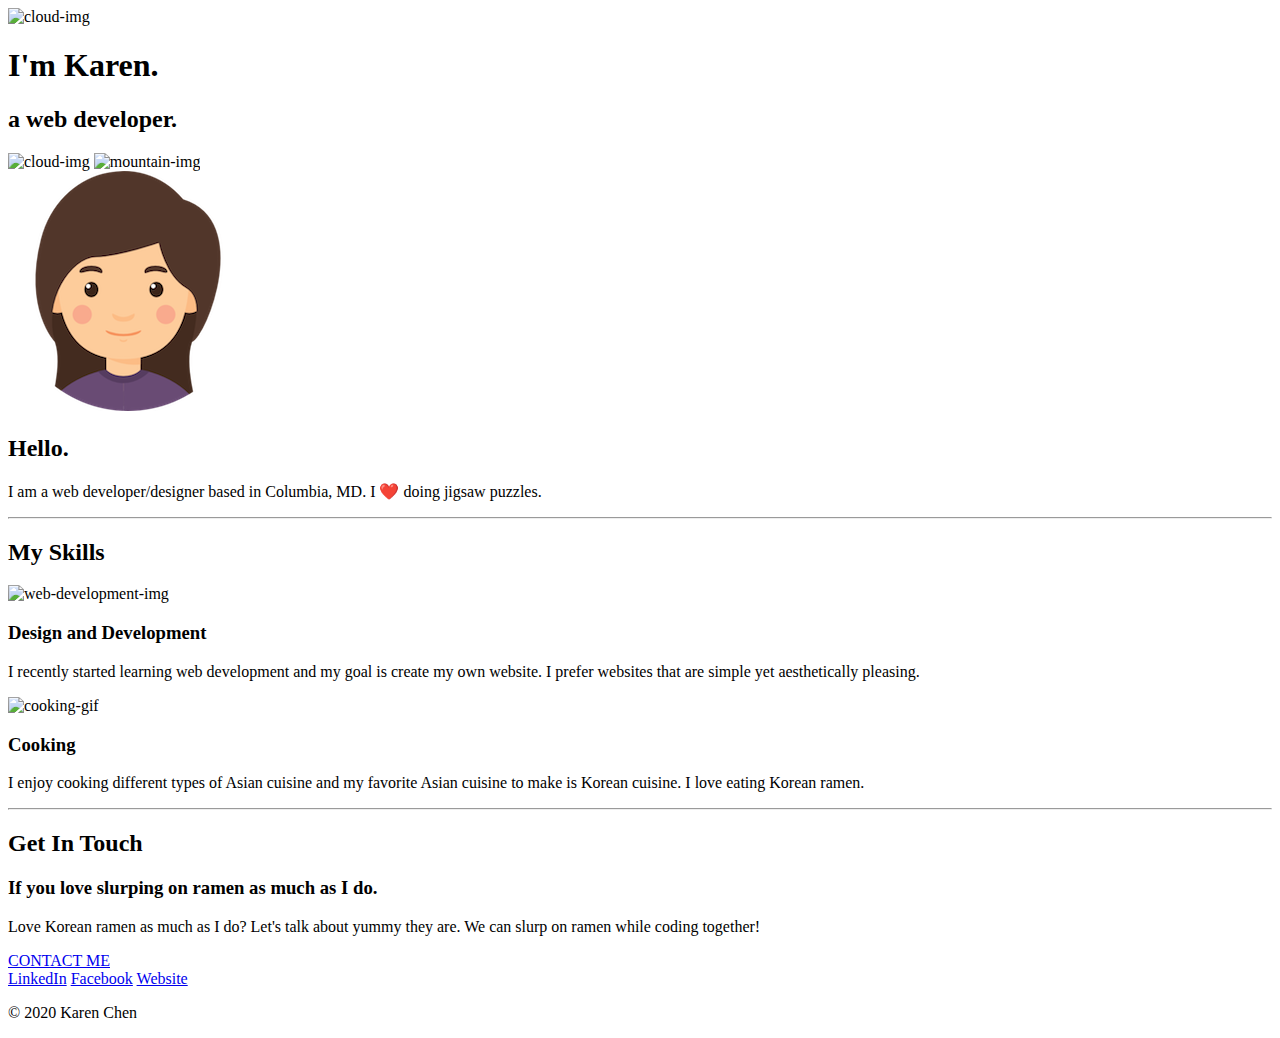
==== index.html @ f2ad1a76 "Added initial website files" ====
<!DOCTYPE html>
<html lang="en" dir="ltr">

<head>
  <meta charset="utf-8">
  <title>Karen Chen</title>
  <link rel="stylesheet" href="css/styles.css">
  <link rel="icon" href="mocha.favicon.ico">
  <link href="https://fonts.googleapis.com/css2?family=Merriweather:wght@300&family=Montserrat:wght@300&family=Sacramento&display=swap" rel="stylesheet">
</head>

<body>

  <div class="top-container">
    <img class="top-cloud" src="images/cloud.png" alt="cloud-img">
    <h1>I'm Karen.</h1>
    <h2>a web developer.</h2>
    <img class="bottom-cloud" src="images/cloud.png" alt="cloud-img">
    <img src="images/mountain.png" alt="mountain-img">
  </div>

  <div class="middle-container">
    <div class="profile">
      <img class="profile-img" src="cropped-avatar.png" alt="female-avatar-img">
      <h2>Hello.</h2>
      <p class="intro">I am a web developer/designer based in Columbia, MD. I ❤️ doing jigsaw puzzles.</p>
    </div>
    <hr>
    <div class="skills">
      <h2>My Skills</h2>
      <div class="skill-row">
        <img class="web-dev-img" src="https://media.giphy.com/media/d9IfL7seBexHLct75B/giphy.gif" alt="web-development-img">
        <h3>Design and Development</h3>
        <p>I recently started learning web development and my goal is create my own website. I prefer websites that are simple yet aesthetically pleasing. </p>
      </div>
      <div class="skill-row">
        <img class="cooking-img" src="https://media.giphy.com/media/Ssl8ZJH9Rptv1VjAgX/giphy.gif" alt="cooking-gif">
        <h3>Cooking</h3>
        <p>I enjoy cooking different types of Asian cuisine and my favorite Asian cuisine to make is Korean cuisine. I love eating Korean ramen.</p>
      </div>
    </div>
    <hr>
    <div class="contact-me">
      <h2>Get In Touch</h2>
      <h3>If you love slurping on ramen as much as I do. </h3>
      <p class="contact-message">Love Korean ramen as much as I do? Let's talk about yummy they are. We can slurp on ramen while coding together!</p>
      <a class="btn" href="mailto:chenkaren283@gmail.com">CONTACT ME</a>
    </div>
  </div>


  <div class="bottom-container">
    <a class="footer-link" href="https://www.linkedin.com/in/karenchen283/">LinkedIn</a>
    <a class="footer-link" href="https://www.facebook.com/chenkaren283/">Facebook</a>
    <a class="footer-link" href="https://karencw3.github.io/CV/">Website</a>
    <p class="copyright">© 2020 Karen Chen</p>
  </div>

</body>

</html>
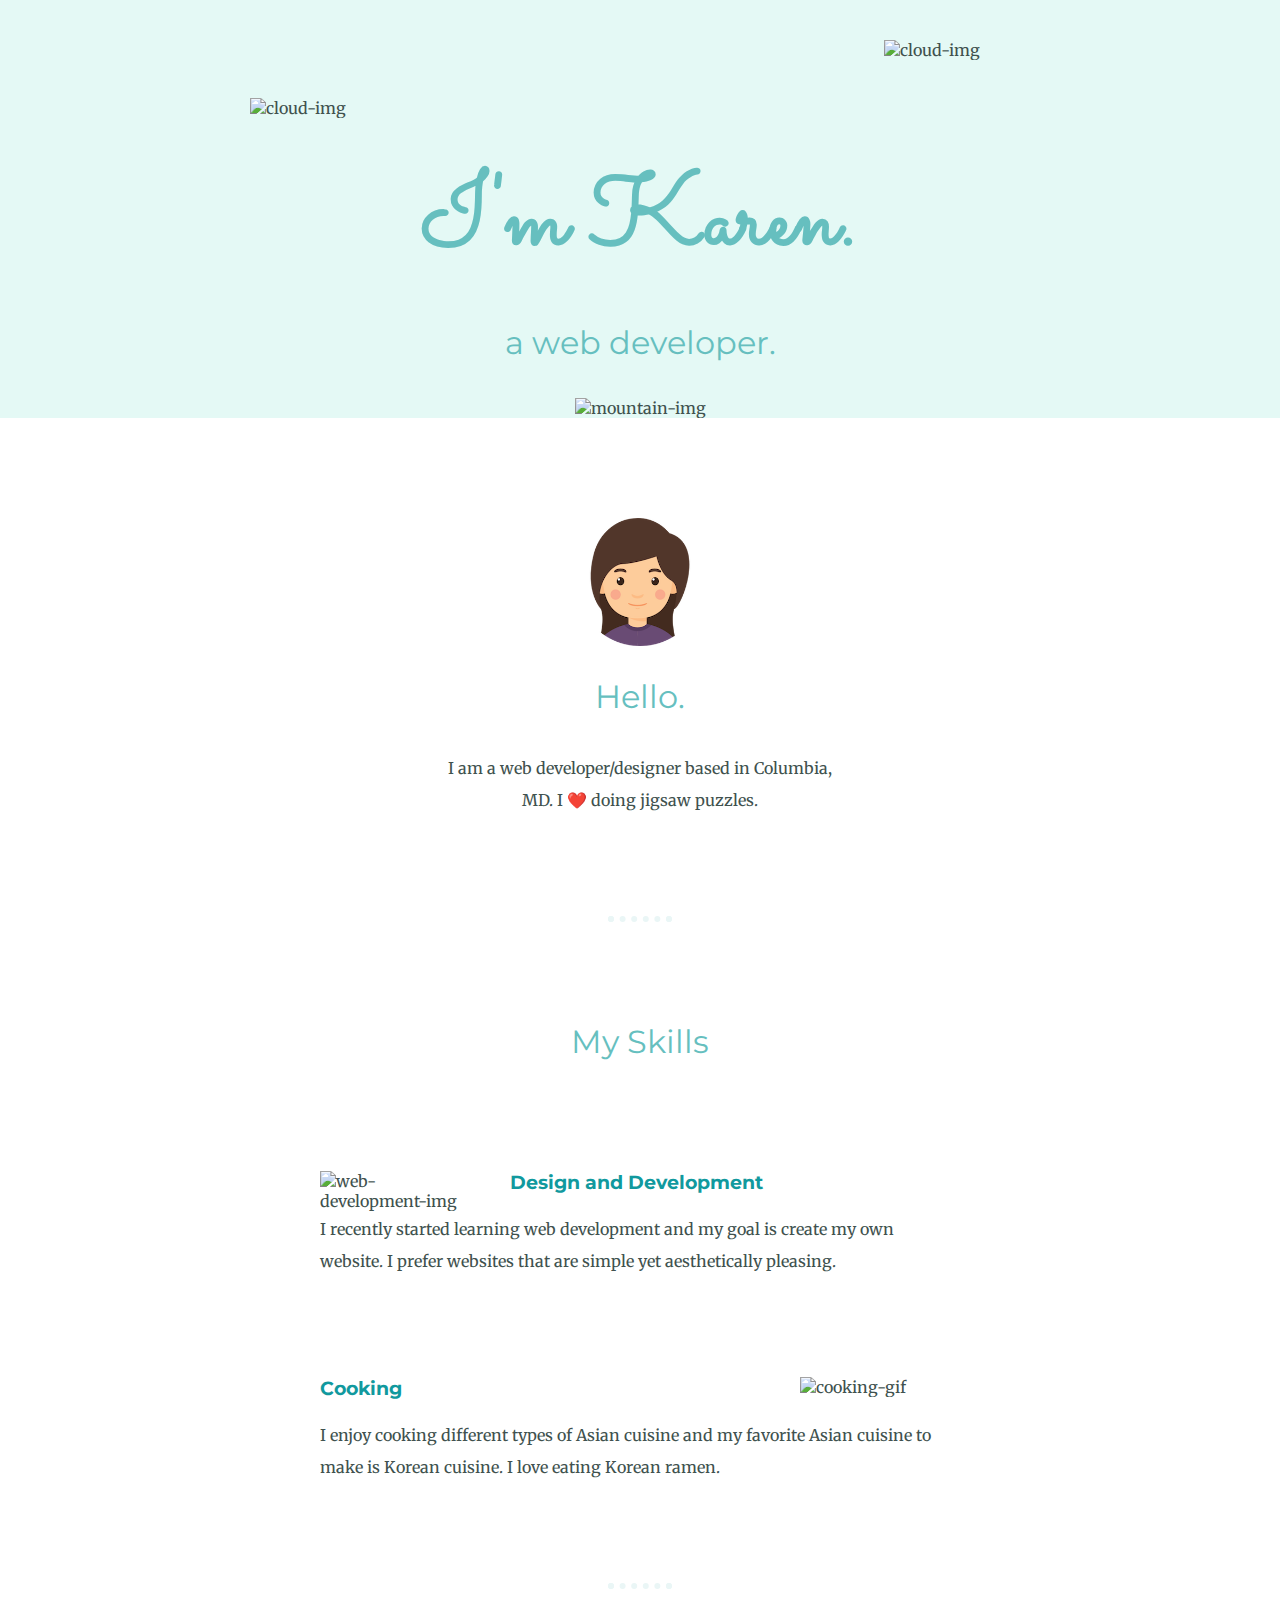
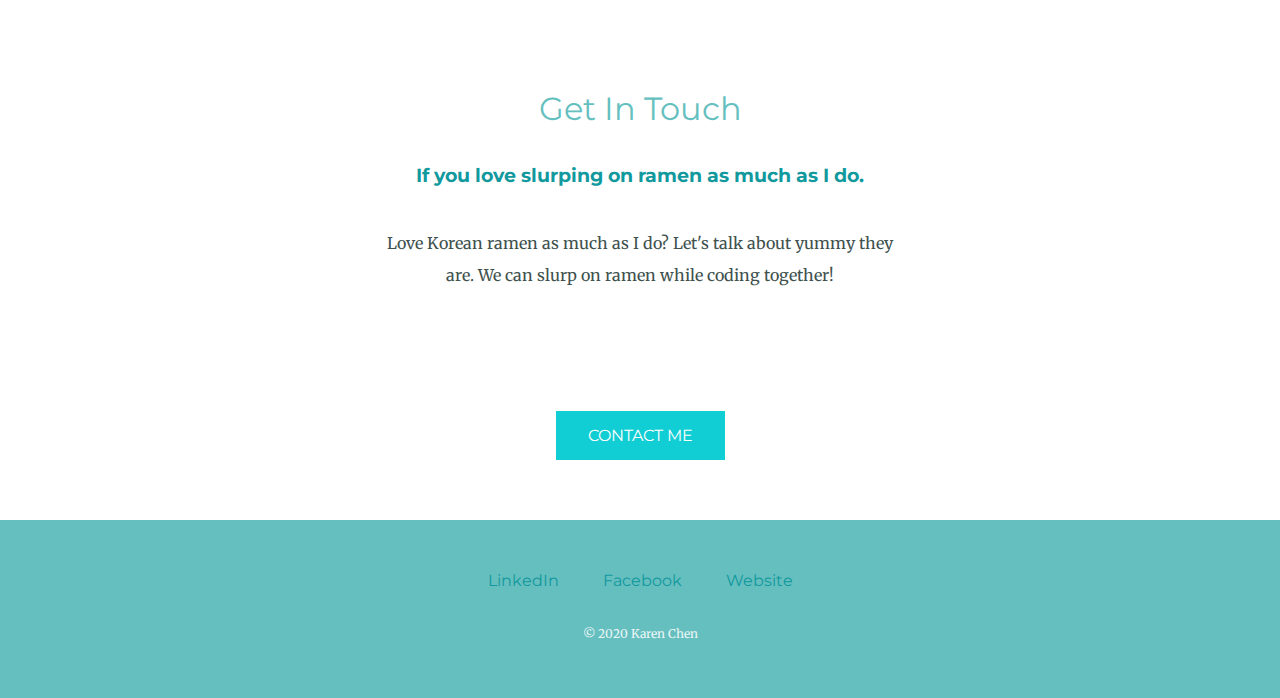
==== commit 5a4c4925: "Test css" ====
--- a/index.html
+++ b/index.html
@@ -4,7 +4,7 @@
 <head>
   <meta charset="utf-8">
   <title>Karen Chen</title>
-  <link rel="stylesheet" href="css/styles.css">
+  <link rel="stylesheet" href="styles.css">
   <link rel="icon" href="mocha.favicon.ico">
   <link href="https://fonts.googleapis.com/css2?family=Merriweather:wght@300&family=Montserrat:wght@300&family=Sacramento&display=swap" rel="stylesheet">
 </head>
@@ -52,7 +52,7 @@
   <div class="bottom-container">
     <a class="footer-link" href="https://www.linkedin.com/in/karenchen283/">LinkedIn</a>
     <a class="footer-link" href="https://www.facebook.com/chenkaren283/">Facebook</a>
-    <a class="footer-link" href="https://karencw3.github.io/CV/">Website</a>
+    <a class="footer-link" href="cv.html">Website</a>
     <p class="copyright">© 2020 Karen Chen</p>
   </div>
 
--- a/styles.css
+++ b/styles.css
@@ -0,0 +1,137 @@
+body {
+  color: #40514E;
+  margin: 0;
+  text-align: center;
+  font-family: 'Merriweather', serif;
+}
+
+h1 {
+  margin: 50px auto 0 auto;
+  font-family: 'Sacramento', cursive;
+  font-size: 6.25rem;
+  color: #66BFBF;
+}
+
+h2 {
+  font-family: 'Montserrat', sans-serif;
+  font-size: 2rem;
+  color: #66BFBF;
+  font-weight: normal;
+  padding-bottom: 10px;
+}
+
+h3 {
+  font-family: 'Montserrat', sans-serif;
+  color: #11999E;
+}
+
+p {
+    line-height: 2;
+}
+
+hr {
+  border: dotted #EAF6F6 6px;
+  border-bottom: 0;
+  width: 4%;
+  margin: 100px auto;
+}
+
+a {
+  color: #11999E;
+  font-family: 'Montserrat', sans-serif;
+  margin: 10px 20px;
+  text-decoration: none;
+}
+
+a:hover {
+  color: #EAF6F6;
+}
+.top-container {
+  background-color: #E4F9F5;
+  position: relative;
+  padding-top: 100px;
+}
+
+.middle-container {
+  margin: 100px 0;
+}
+
+.bottom-container {
+  background-color: #66BFBF;
+  padding: 50px 0 20px;
+}
+
+.skill-row {
+  width: 50%;
+  margin: 100px auto 100px auto;
+  text-align: left;
+}
+
+.intro {
+  width: 30%;
+  margin: auto;
+}
+
+.contact-message {
+  width: 40%;
+  margin: 40px auto 60px;
+}
+
+.copyright {
+  color: #EAF6F6;
+  font-size: 0.75rem;
+  padding: 20px 0;
+}
+
+.top-cloud {
+  position: absolute;
+  right: 300px;
+  top: 40px;
+}
+
+.bottom-cloud {
+  position: absolute;
+  left: 250px;
+  bottom: 300px;
+}
+.profile-img {
+width: 10%;
+}
+
+.web-dev-img {
+  width: 25%;
+  float: left;
+  margin-right: 30px;
+}
+
+.cooking-img {
+  width: 25%;
+  float: right;
+  margin-left: 30px;
+}
+
+.btn {
+  position: relative; top: 50px;
+  background-color: #11CDD4;
+  border: none;
+  color: white;
+  padding: 15px 32px;
+  text-align: center;
+  text-decoration: none;
+  display: inline-block;
+  font-size: 16px;
+  font-family: 'Montserrat', sans-serif;
+}
+
+.btn:hover {
+  position: relative; top: 50px;
+  background-color: #30E3CB;
+  border: none;
+  color: white;
+  padding: 15px 32px;
+  text-align: center;
+  text-decoration: none;
+  display: inline-block;
+  font-size: 16px;
+  font-family: 'Montserrat', sans-serif;
+}
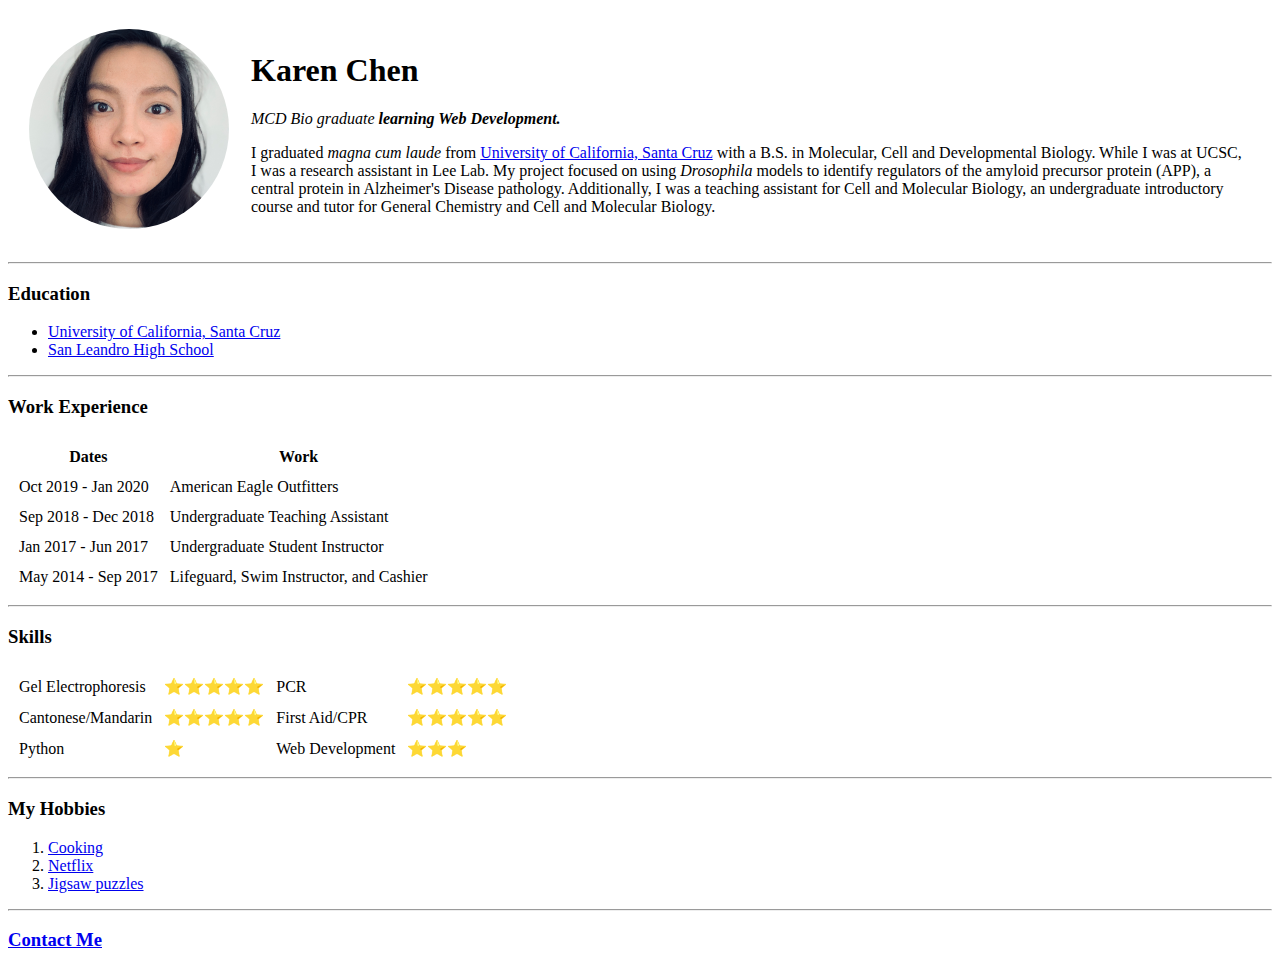
==== commit 9590e5a5: "Fix style sheet link" ====
--- a/index.html
+++ b/index.html
@@ -3,59 +3,85 @@
 
 <head>
   <meta charset="utf-8">
-  <title>Karen Chen</title>
-  <link rel="stylesheet" href="styles.css">
-  <link rel="icon" href="mocha.favicon.ico">
-  <link href="https://fonts.googleapis.com/css2?family=Merriweather:wght@300&family=Montserrat:wght@300&family=Sacramento&display=swap" rel="stylesheet">
+  <title>🐰Karen's Personal Site 🐰</title>
+<link rel="stylesheet" href="css/cv_styles.css">
 </head>
 
 <body>
+  <table cellspacing="20">
+    <tr>
+      <td><img src="images/karen-profile.png" alt="karen profile picture"></td>
+      <td>
+        <h1>Karen Chen</h1>
+        <p><em>MCD Bio graduate <strong>learning Web Development.</strong></em></p>
+        <p>I graduated <i>magna cum laude</i> from <a href="https://www.ucsc.edu/">University of California, Santa Cruz</a> with a B.S. in Molecular, Cell and Developmental Biology. While I was at UCSC, I was a research assistant in Lee Lab. My project focused on using <i>Drosophila</i> models to identify regulators of the amyloid precursor protein (APP), a central protein in Alzheimer's Disease pathology. Additionally, I was a teaching assistant for Cell and Molecular Biology, an undergraduate introductory course and tutor for General Chemistry and Cell and Molecular Biology.
+      </td>
+    </tr>
+  </table>
 
-  <div class="top-container">
-    <img class="top-cloud" src="images/cloud.png" alt="cloud-img">
-    <h1>I'm Karen.</h1>
-    <h2>a web developer.</h2>
-    <img class="bottom-cloud" src="images/cloud.png" alt="cloud-img">
-    <img src="images/mountain.png" alt="mountain-img">
-  </div>
+  <hr>
+  <h3>Education</h3>
+  <ul>
+    <li><a href="https://www.ucsc.edu/">University of California, Santa Cruz</a></li>
+    <li><a href="https://www.sanleandro.k12.ca.us/slhs">San Leandro High School</a></li>
+  </ul>
+<hr>
+  <h3>Work Experience</h3>
+  <table cellspacing="10">
+    <tr>
+      <th>Dates</th>
+      <th>Work</th>
+    </tr>
+    <tr>
+      <td>Oct 2019 - Jan 2020</td>
+      <td>American Eagle Outfitters</td>
+    </tr>
+    <tr>
+      <td>Sep 2018 - Dec 2018</td>
+      <td>Undergraduate Teaching Assistant</td>
+    </tr>
+    <tr>
+      <td>Jan 2017 - Jun 2017</td>
+      <td>Undergraduate Student Instructor</td>
+    </tr>
+    <tr>
+      <td>May 2014 - Sep 2017</td>
+      <td>Lifeguard, Swim Instructor, and Cashier</td>
+    </tr>
+  </table>
+<hr>
+  <h3>Skills</h3>
+      <table cellspacing="10">
+        <tr>
+          <td>Gel Electrophoresis</td>
+          <td>⭐️⭐️⭐️⭐️⭐️</td>
+          <td>PCR</td>
+          <td>⭐️⭐️⭐️⭐️⭐️</td>
+        </tr>
+        <tr>
+          <td>Cantonese/Mandarin</td>
+          <td>⭐️⭐️⭐️⭐️⭐️</td>
+          <td>First Aid/CPR</td>
+          <td>⭐️⭐️⭐️⭐️⭐️</td>
+        </tr>
+        <tr>
+          <td>Python</td>
+          <td>⭐️</td>
+          <td>Web Development</td>
+          <td>⭐️⭐️⭐️</td>
+        </tr>
+      </table>
 
-  <div class="middle-container">
-    <div class="profile">
-      <img class="profile-img" src="cropped-avatar.png" alt="female-avatar-img">
-      <h2>Hello.</h2>
-      <p class="intro">I am a web developer/designer based in Columbia, MD. I ❤️ doing jigsaw puzzles.</p>
-    </div>
-    <hr>
-    <div class="skills">
-      <h2>My Skills</h2>
-      <div class="skill-row">
-        <img class="web-dev-img" src="https://media.giphy.com/media/d9IfL7seBexHLct75B/giphy.gif" alt="web-development-img">
-        <h3>Design and Development</h3>
-        <p>I recently started learning web development and my goal is create my own website. I prefer websites that are simple yet aesthetically pleasing. </p>
-      </div>
-      <div class="skill-row">
-        <img class="cooking-img" src="https://media.giphy.com/media/Ssl8ZJH9Rptv1VjAgX/giphy.gif" alt="cooking-gif">
-        <h3>Cooking</h3>
-        <p>I enjoy cooking different types of Asian cuisine and my favorite Asian cuisine to make is Korean cuisine. I love eating Korean ramen.</p>
-      </div>
-    </div>
-    <hr>
-    <div class="contact-me">
-      <h2>Get In Touch</h2>
-      <h3>If you love slurping on ramen as much as I do. </h3>
-      <p class="contact-message">Love Korean ramen as much as I do? Let's talk about yummy they are. We can slurp on ramen while coding together!</p>
-      <a class="btn" href="mailto:chenkaren283@gmail.com">CONTACT ME</a>
-    </div>
-  </div>
-
-
-  <div class="bottom-container">
-    <a class="footer-link" href="https://www.linkedin.com/in/karenchen283/">LinkedIn</a>
-    <a class="footer-link" href="https://www.facebook.com/chenkaren283/">Facebook</a>
-    <a class="footer-link" href="cv.html">Website</a>
-    <p class="copyright">© 2020 Karen Chen</p>
-  </div>
-
+  <hr>
+  <h3>My Hobbies</h3>
+  <ol>
+    <li><a href="https://www.youtube.com/user/Maangchi">Cooking</a></li>
+    <li><a href="https://www.netflix.com/browse">Netflix</a></li>
+    <li><a href="https://www.ravensburger.us/products/jigsaw-puzzles/adult-puzzles/index.html">Jigsaw puzzles</a></li>
+  </ol>
+  <hr>
+  <h3><a href="contact-me.html">Contact Me</a></h3>
 </body>
 
 </html>
+
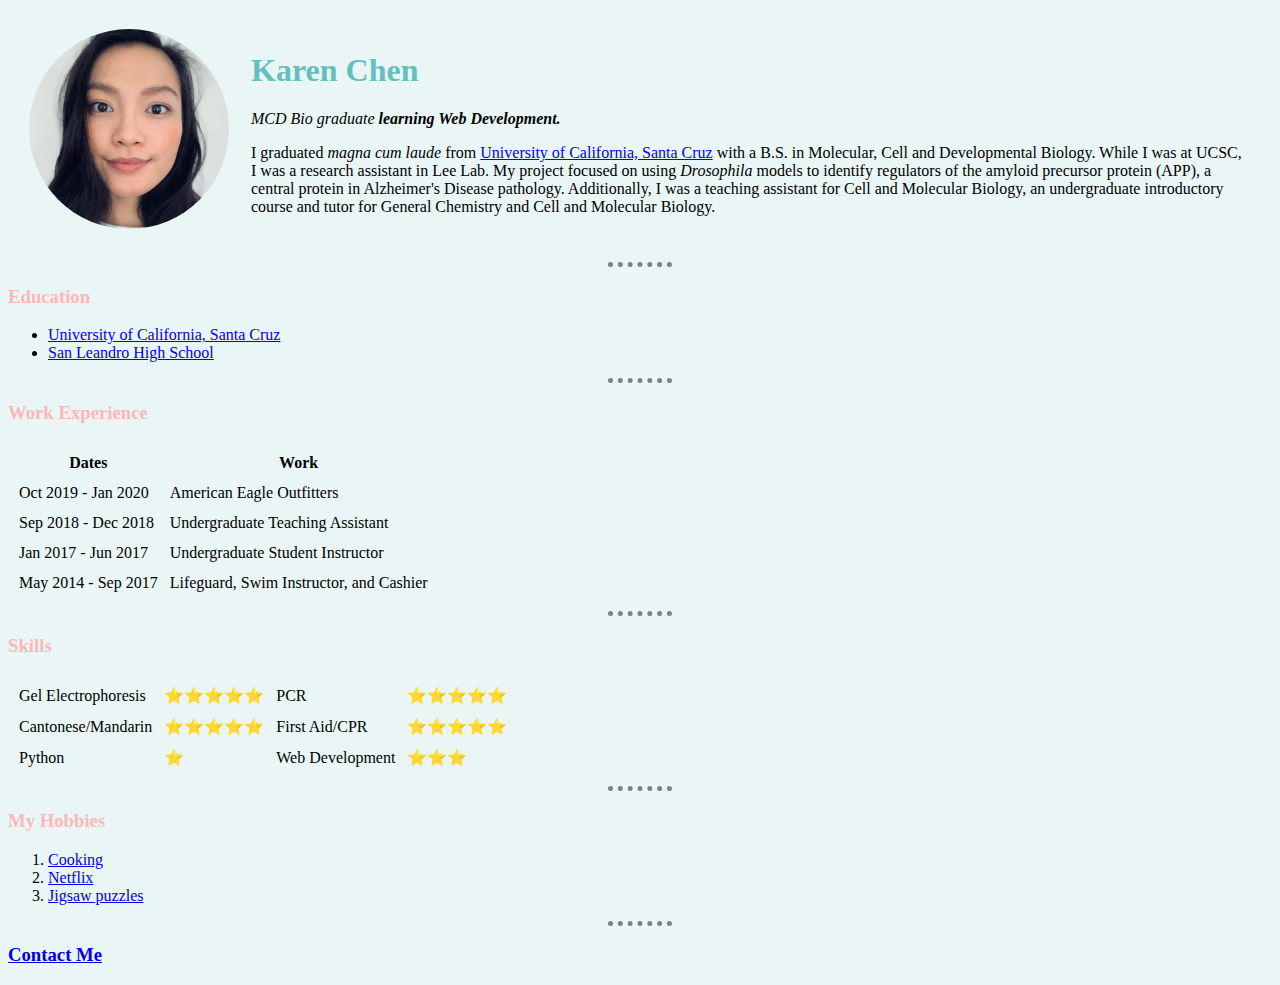
==== commit 5d5be20c: "Fix style link again" ====
--- a/index.html
+++ b/index.html
@@ -4,7 +4,7 @@
 <head>
   <meta charset="utf-8">
   <title>🐰Karen's Personal Site 🐰</title>
-<link rel="stylesheet" href="css/cv_styles.css">
+<link rel="stylesheet" href="css/styles.css">
 </head>
 
 <body>
--- a/css/styles.css
+++ b/css/styles.css
@@ -0,0 +1,19 @@
+body {
+  background-color: #EAF6F6;
+}
+
+hr {
+  border-style: none;
+  border-top-style: dotted;
+  border-color: grey;
+  border-width: 5px;
+  width: 5%;
+}
+
+h1 {
+  color: #66BFBF;
+}
+
+h3 {
+  color: #FFB6B6;
+}
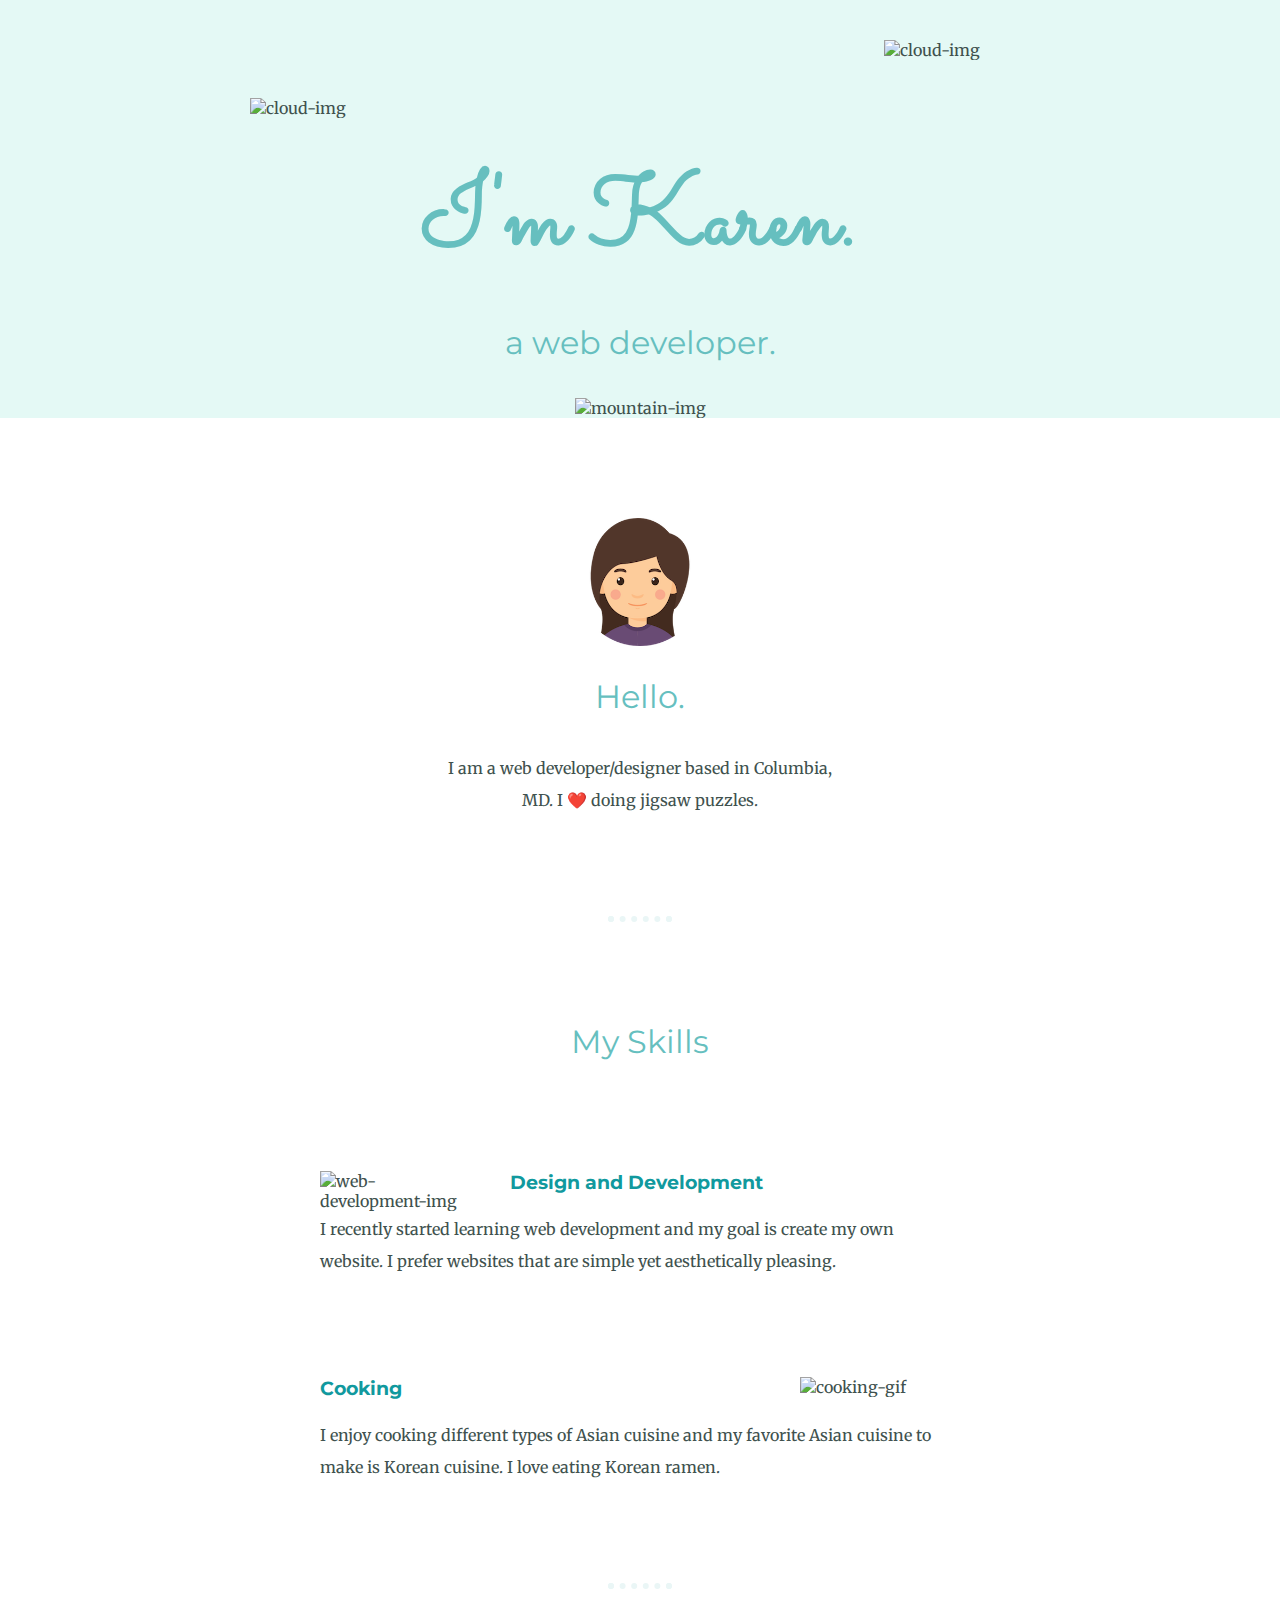
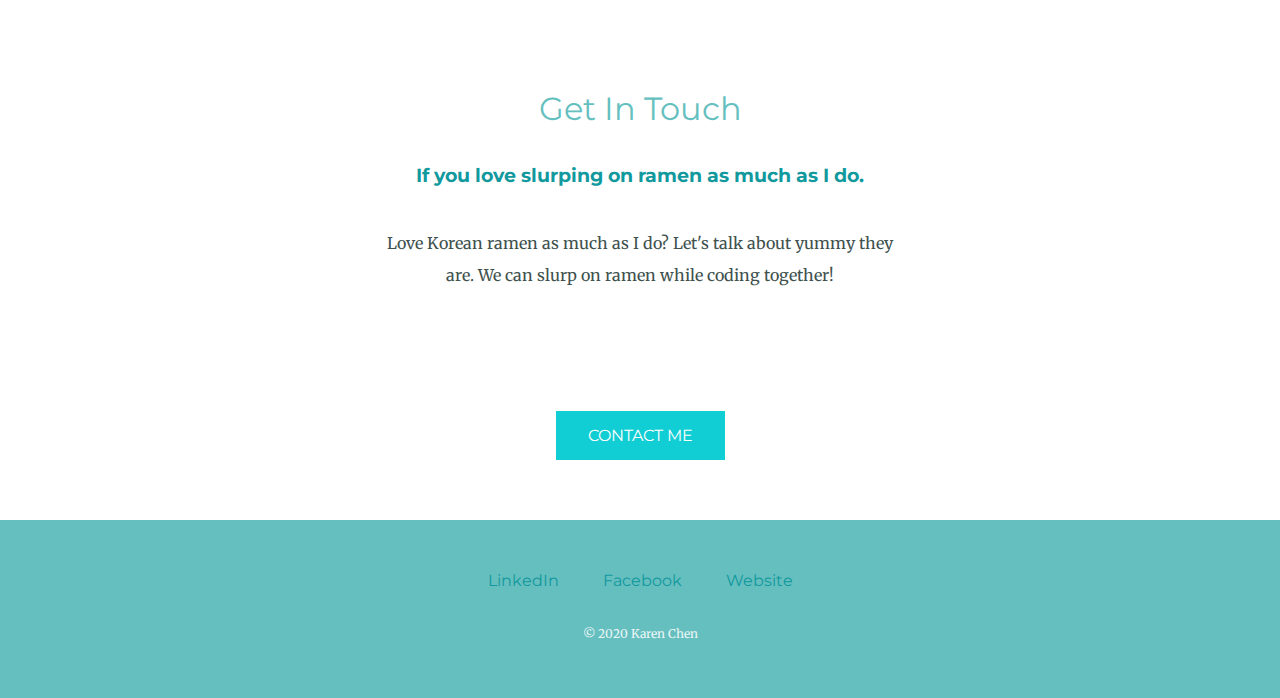
==== commit d1331208: "Integrate with other site" ====
--- a/index.html
+++ b/index.html
@@ -3,85 +3,59 @@
 
 <head>
   <meta charset="utf-8">
-  <title>🐰Karen's Personal Site 🐰</title>
-<link rel="stylesheet" href="css/styles.css">
+  <title>Karen Chen</title>
+  <link rel="stylesheet" href="css/styles.css">
+  <link rel="icon" href="mocha.favicon.ico">
+  <link href="https://fonts.googleapis.com/css2?family=Merriweather:wght@300&family=Montserrat:wght@300&family=Sacramento&display=swap" rel="stylesheet">
 </head>
 
 <body>
-  <table cellspacing="20">
-    <tr>
-      <td><img src="images/karen-profile.png" alt="karen profile picture"></td>
-      <td>
-        <h1>Karen Chen</h1>
-        <p><em>MCD Bio graduate <strong>learning Web Development.</strong></em></p>
-        <p>I graduated <i>magna cum laude</i> from <a href="https://www.ucsc.edu/">University of California, Santa Cruz</a> with a B.S. in Molecular, Cell and Developmental Biology. While I was at UCSC, I was a research assistant in Lee Lab. My project focused on using <i>Drosophila</i> models to identify regulators of the amyloid precursor protein (APP), a central protein in Alzheimer's Disease pathology. Additionally, I was a teaching assistant for Cell and Molecular Biology, an undergraduate introductory course and tutor for General Chemistry and Cell and Molecular Biology.
-      </td>
-    </tr>
-  </table>
 
-  <hr>
-  <h3>Education</h3>
-  <ul>
-    <li><a href="https://www.ucsc.edu/">University of California, Santa Cruz</a></li>
-    <li><a href="https://www.sanleandro.k12.ca.us/slhs">San Leandro High School</a></li>
-  </ul>
-<hr>
-  <h3>Work Experience</h3>
-  <table cellspacing="10">
-    <tr>
-      <th>Dates</th>
-      <th>Work</th>
-    </tr>
-    <tr>
-      <td>Oct 2019 - Jan 2020</td>
-      <td>American Eagle Outfitters</td>
-    </tr>
-    <tr>
-      <td>Sep 2018 - Dec 2018</td>
-      <td>Undergraduate Teaching Assistant</td>
-    </tr>
-    <tr>
-      <td>Jan 2017 - Jun 2017</td>
-      <td>Undergraduate Student Instructor</td>
-    </tr>
-    <tr>
-      <td>May 2014 - Sep 2017</td>
-      <td>Lifeguard, Swim Instructor, and Cashier</td>
-    </tr>
-  </table>
-<hr>
-  <h3>Skills</h3>
-      <table cellspacing="10">
-        <tr>
-          <td>Gel Electrophoresis</td>
-          <td>⭐️⭐️⭐️⭐️⭐️</td>
-          <td>PCR</td>
-          <td>⭐️⭐️⭐️⭐️⭐️</td>
-        </tr>
-        <tr>
-          <td>Cantonese/Mandarin</td>
-          <td>⭐️⭐️⭐️⭐️⭐️</td>
-          <td>First Aid/CPR</td>
-          <td>⭐️⭐️⭐️⭐️⭐️</td>
-        </tr>
-        <tr>
-          <td>Python</td>
-          <td>⭐️</td>
-          <td>Web Development</td>
-          <td>⭐️⭐️⭐️</td>
-        </tr>
-      </table>
+  <div class="top-container">
+    <img class="top-cloud" src="images/cloud.png" alt="cloud-img">
+    <h1>I'm Karen.</h1>
+    <h2>a web developer.</h2>
+    <img class="bottom-cloud" src="images/cloud.png" alt="cloud-img">
+    <img src="images/mountain.png" alt="mountain-img">
+  </div>
 
-  <hr>
-  <h3>My Hobbies</h3>
-  <ol>
-    <li><a href="https://www.youtube.com/user/Maangchi">Cooking</a></li>
-    <li><a href="https://www.netflix.com/browse">Netflix</a></li>
-    <li><a href="https://www.ravensburger.us/products/jigsaw-puzzles/adult-puzzles/index.html">Jigsaw puzzles</a></li>
-  </ol>
-  <hr>
-  <h3><a href="contact-me.html">Contact Me</a></h3>
+  <div class="middle-container">
+    <div class="profile">
+      <img class="profile-img" src="cropped-avatar.png" alt="female-avatar-img">
+      <h2>Hello.</h2>
+      <p class="intro">I am a web developer/designer based in Columbia, MD. I ❤️ doing jigsaw puzzles.</p>
+    </div>
+    <hr>
+    <div class="skills">
+      <h2>My Skills</h2>
+      <div class="skill-row">
+        <img class="web-dev-img" src="https://media.giphy.com/media/d9IfL7seBexHLct75B/giphy.gif" alt="web-development-img">
+        <h3>Design and Development</h3>
+        <p>I recently started learning web development and my goal is create my own website. I prefer websites that are simple yet aesthetically pleasing. </p>
+      </div>
+      <div class="skill-row">
+        <img class="cooking-img" src="https://media.giphy.com/media/Ssl8ZJH9Rptv1VjAgX/giphy.gif" alt="cooking-gif">
+        <h3>Cooking</h3>
+        <p>I enjoy cooking different types of Asian cuisine and my favorite Asian cuisine to make is Korean cuisine. I love eating Korean ramen.</p>
+      </div>
+    </div>
+    <hr>
+    <div class="contact-me">
+      <h2>Get In Touch</h2>
+      <h3>If you love slurping on ramen as much as I do. </h3>
+      <p class="contact-message">Love Korean ramen as much as I do? Let's talk about yummy they are. We can slurp on ramen while coding together!</p>
+      <a class="btn" href="mailto:chenkaren283@gmail.com">CONTACT ME</a>
+    </div>
+  </div>
+
+
+  <div class="bottom-container">
+    <a class="footer-link" href="https://www.linkedin.com/in/karenchen283/">LinkedIn</a>
+    <a class="footer-link" href="https://www.facebook.com/chenkaren283/">Facebook</a>
+    <a class="footer-link" href="aboutme.html">Website</a>
+    <p class="copyright">© 2020 Karen Chen</p>
+  </div>
+
 </body>
 
 </html>
-
--- a/css/styles.css
+++ b/css/styles.css
@@ -1,19 +1,137 @@
 body {
-  background-color: #EAF6F6;
+  color: #40514E;
+  margin: 0;
+  text-align: center;
+  font-family: 'Merriweather', serif;
+}
+
+h1 {
+  margin: 50px auto 0 auto;
+  font-family: 'Sacramento', cursive;
+  font-size: 6.25rem;
+  color: #66BFBF;
+}
+
+h2 {
+  font-family: 'Montserrat', sans-serif;
+  font-size: 2rem;
+  color: #66BFBF;
+  font-weight: normal;
+  padding-bottom: 10px;
+}
+
+h3 {
+  font-family: 'Montserrat', sans-serif;
+  color: #11999E;
+}
+
+p {
+    line-height: 2;
 }
 
 hr {
-  border-style: none;
-  border-top-style: dotted;
-  border-color: grey;
-  border-width: 5px;
-  width: 5%;
+  border: dotted #EAF6F6 6px;
+  border-bottom: 0;
+  width: 4%;
+  margin: 100px auto;
 }
 
-h1 {
-  color: #66BFBF;
+a {
+  color: #11999E;
+  font-family: 'Montserrat', sans-serif;
+  margin: 10px 20px;
+  text-decoration: none;
 }
 
-h3 {
-  color: #FFB6B6;
+a:hover {
+  color: #EAF6F6;
 }
+.top-container {
+  background-color: #E4F9F5;
+  position: relative;
+  padding-top: 100px;
+}
+
+.middle-container {
+  margin: 100px 0;
+}
+
+.bottom-container {
+  background-color: #66BFBF;
+  padding: 50px 0 20px;
+}
+
+.skill-row {
+  width: 50%;
+  margin: 100px auto 100px auto;
+  text-align: left;
+}
+
+.intro {
+  width: 30%;
+  margin: auto;
+}
+
+.contact-message {
+  width: 40%;
+  margin: 40px auto 60px;
+}
+
+.copyright {
+  color: #EAF6F6;
+  font-size: 0.75rem;
+  padding: 20px 0;
+}
+
+.top-cloud {
+  position: absolute;
+  right: 300px;
+  top: 40px;
+}
+
+.bottom-cloud {
+  position: absolute;
+  left: 250px;
+  bottom: 300px;
+}
+.profile-img {
+width: 10%;
+}
+
+.web-dev-img {
+  width: 25%;
+  float: left;
+  margin-right: 30px;
+}
+
+.cooking-img {
+  width: 25%;
+  float: right;
+  margin-left: 30px;
+}
+
+.btn {
+  position: relative; top: 50px;
+  background-color: #11CDD4;
+  border: none;
+  color: white;
+  padding: 15px 32px;
+  text-align: center;
+  text-decoration: none;
+  display: inline-block;
+  font-size: 16px;
+  font-family: 'Montserrat', sans-serif;
+}
+
+.btn:hover {
+  position: relative; top: 50px;
+  background-color: #30E3CB;
+  border: none;
+  color: white;
+  padding: 15px 32px;
+  text-align: center;
+  text-decoration: none;
+  display: inline-block;
+  font-size: 16px;
+  font-family: 'Montserrat', sans-serif;
+}
